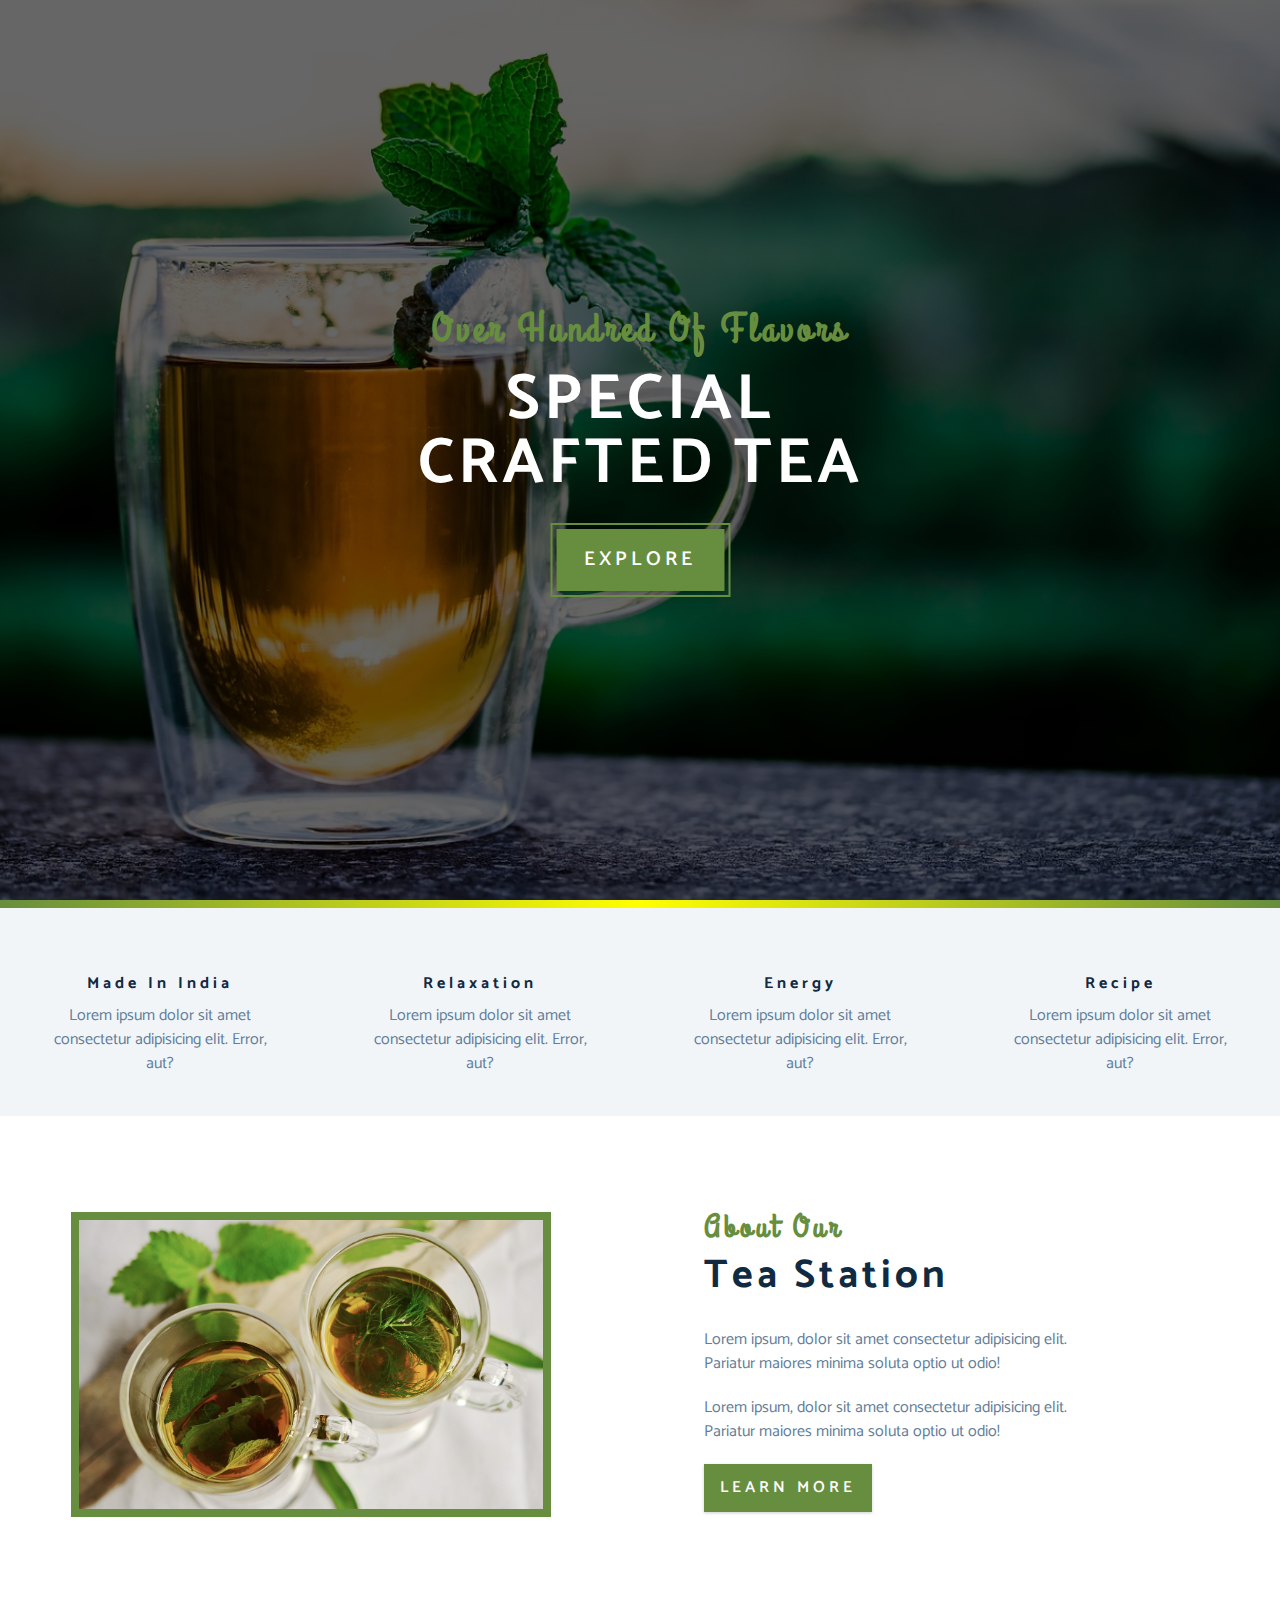
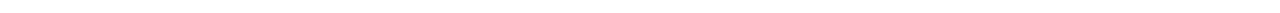
==== index.html @ 4699e3a5 "static page" ====
<!DOCTYPE html>
<html lang="en">
  <head>
    <meta charset="UTF-8" />
    <meta http-equiv="X-UA-Compatible" content="IE=edge" />
    <meta name="viewport" content="width=device-width, initial-scale=1.0" />
    <link
      rel="stylesheet"
      href="https://cdnjs.cloudflare.com/ajax/libs/font-awesome/6.3.0/css/all.min.css"
      integrity="sha512-SzlrxWUlpfuzQ+pcUCosxcglQRNAq/DZjVsC0lE40xsADsfeQoEypE+enwcOiGjk/bSuGGKHEyjSoQ1zVisanQ=="
      crossorigin="anonymous"
      referrerpolicy="no-referrer"
    />
    <link rel="stylesheet" href="./style.css" />
    <title>Tea stall</title>
  </head>
  <body>
    <!-- Navbar -->
    <!-- header -->
    <header id="mainnav" class="header">
      <div class="banner">
        <h2>Over hundred of flavors</h2>
        <h1>
          Special <br />
          Crafted tea
        </h1>
        <a href="#skillnav" class="btn banner-btn">explore</a>
      </div>
    </header>
    <!-- end of header -->
    <!-- content divider -->
    <div class="content-divider"></div>
    <!-- content divider end -->
    <!-- skills section -->
    <section class="skills clearfix">
      <!-- single skills -->
      <article class="skill">
        <span class="skill-icon"><i class="fas fa-mug-hot"></i></span>
        <h4 class="skill-title">made in india</h4>
        <p class="skill-text">
          Lorem ipsum dolor sit amet consectetur adipisicing elit. Error, aut?
        </p>
      </article>
      <!-- end of single skills -->
      <!-- single skills -->
      <article class="skill">
        <span class="skill-icon"><i class="fas fa-glass-cheers"></i></span>
        <h4 class="skill-title">relaxation</h4>
        <p class="skill-text">
          Lorem ipsum dolor sit amet consectetur adipisicing elit. Error, aut?
        </p>
      </article>
      <!-- end of single skills -->
      <!-- single skills -->
      <article class="skill">
        <span class="skill-icon"><i class="fas fa-bomb"></i></span>
        <h4 class="skill-title">energy</h4>
        <p class="skill-text">
          Lorem ipsum dolor sit amet consectetur adipisicing elit. Error, aut?
        </p>
      </article>
      <!-- end of single skills -->
      <!-- single skills -->
      <article class="skill">
        <span class="skill-icon"><i class="fas fa-mortar-pestle"></i></span>
        <h4 class="skill-title">recipe</h4>
        <p class="skill-text">
          Lorem ipsum dolor sit amet consectetur adipisicing elit. Error, aut?
        </p>
      </article>
      <!-- end of single skills -->
    </section>
    <!-- end of skills section -->
    <!-- about -->
    <section id="skillnav">
      <div class="section-center clearfix">
        <!-- about img -->
        <article class="about-img">
          <div class="about-picture-container">
            <img
              src="./assets/about.jpg"
              alt="tea kettle"
              class="about-picture"
            />
          </div>
        </article>
        <!-- about info -->
        <article class="about-info">
          <!-- section title -->
          <div class="section-title">
            <h3>about our</h3>
            <h2>tea station</h2>
          </div>
          <!-- end of section title -->
          <p class="about-text">
            Lorem ipsum, dolor sit amet consectetur adipisicing elit. Pariatur
            maiores minima soluta optio ut odio!
          </p>
          <p class="about-text">
            Lorem ipsum, dolor sit amet consectetur adipisicing elit. Pariatur
            maiores minima soluta optio ut odio!
          </p>
          <a href="#mainnav" class="btn">Learn more</a>
        </article>
      </div>
    </section>
    <!-- end of about -->
  </body>
</html>
---- style.css ----
/********Fonts *******/

@import url("https://fonts.googleapis.com/css2?family=Catamaran:wght@100;200;300;600&family=Grand+Hotel&display=swap");

/*****Variables******/

:root {
  --clr-primary: #678e3e;
  --clr-primary-light: #beed8c;
  --clr-gray-1: #102a42;
  --clr-gray-5: #617d98;
  --clr-gray-10: #f1f5f8;
  --clr-white: #fff;
  --ff-primary: "Catamaran", sans-serif;
  --ff-secondary: "Grand Hotel", cursive;
  --transition: all 0.3s linear;
  --spacing: 0.25rem;
  --radius: 0.5rem;
}

* {
  margin: 0;
  padding: 0;
  box-sizing: border-box;
  scroll-behavior: smooth;
}

body {
  font-family: var(--ff-primary);
  background: var(--clr-white);
  color: var(--clr-gray-1);
  line-height: 1.5;
  font-size: 0.875rem;
}

a {
  text-decoration: none;
}

img {
  display: block;
  width: 100%;
}

h1,
h2,
h3,
h4 {
  letter-spacing: var(--spacing);
  text-transform: capitalize;
  line-height: 1.25;
  margin-bottom: 0.75rem;
}

h1 {
  font-size: 3rem;
}
h2 {
  font-size: 2rem;
}
h3 {
  font-size: 1.5rem;
}
h4 {
  font-size: 0.875rem;
}
p {
  margin-bottom: 1.25rem;
}

@media screen and (min-width: 800px) {
  h1 {
    font-size: 4rem;
  }
  h2 {
    font-size: 2.5rem;
  }
  h3 {
    font-size: 2rem;
  }
  h4 {
    font-size: 1rem;
  }
  body {
    font-size: 1rem;
  }
  h1,
  h2,
  h3,
  h4 {
    line-height: 1;
  }
}

/* more global css */

.btn {
  text-transform: uppercase;
  background: var(--clr-primary);
  color: var(--clr-white);
  padding: 0.75rem 1rem;
  letter-spacing: var(--spacing);
  display: inline-block;
  font-weight: 600;
  transition: var(--transition);
  font-size: 1rem;
  border: none;
  cursor: pointer;
  box-shadow: 0 1px 3px rgba(0, 0, 0, 0.2);
}

.btn:hover {
  color: var(--clr-primary);
  background: var(--clr-primary-light);
}

.clearfix::after,
.clearfix::before {
  content: "";
  clear: both;
  display: table;
}

.section-title h3 {
  color: var(--clr-primary);
  font-family: var(--ff-secondary);
}

.section-title {
  margin-bottom: 2rem;
}

.section-center {
  padding: 4rem 0;
  width: 85vw;
  margin: 0 auto;
  max-width: 1170px;
}

@media screen and (min-width: 992px) {
  .section-center {
    width: 95vw;
    padding: 4rem 1rem;
  }
}
/******** header *************/

.header {
  min-height: 100vh;
  background: linear-gradient(rgba(0, 0, 0, 0.6), rgba(0, 0, 0, 0.6)),
    url("./assets/main.jpg") center/cover no-repeat fixed;
  position: relative;
  /*animation*/
  overflow-x: hidden;
}

.banner {
  text-align: center;
  color: var(--clr-white);
  position: absolute;
  top: 50%;
  left: 50%;
  transform: translate(-50%, -50%);
}

.banner h2 {
  font-family: var(--ff-secondary);
  color: var(--clr-primary);
  /*animation*/
}

.banner h1 {
  text-transform: uppercase;
  color: var(--clr-white);
  margin-top: 1.25rem;
  margin-bottom: 2rem;
}

.banner-btn {
  outline: 0.125rem solid var(--clr-primary);
  outline-offset: 0.25rem;
  font-size: 1.25rem;
  padding: 1rem 1.75rem;
}

/* content divider */

.content-divider {
  height: 0.5rem;
  background: linear-gradient(
    to left,
    var(--clr-primary),
    #ffff00,
    var(--clr-primary)
  );
}

/* skills */

.skills {
  background: var(--clr-gray-10);
}

.skill {
  padding: 2.5rem;
  text-align: center;
  transition: var(--transition);
}

.skill-icon {
  font-size: 2.5rem;
  margin-bottom: 1.25rem;
  transition: var(--transition);
  display: inline-block;
  color: var(--clr-primary);
}

.skill-text {
  color: var(--clr-gray-5);
  max-width: 17rem;
  margin: 0 auto;
}

.skill:hover {
  background: var(--clr-white);
  box-shadow: 0 2px var(--clr-primary);
}

.skill:hover .skill-icon {
  transform: translateY(-5px);
}

@media screen and (min-width: 576px) {
  .skill {
    float: left;
    width: 50%;
  }
}

@media screen and (min-width: 1200px) {
  .skill {
    float: left;
    width: 25%;
  }
}

/* about */

.about-img,
.about-info {
  padding: 2rem 0;
}

.about-picture-container {
  background: var(--clr-primary);
  border: 0.5rem solid var(--clr-primary);
  max-width: 30rem;
  /*extra stuff*/
  overflow: hidden;
}

.about-picture {
  transition: var(--transition);
}

.about-picture-container:hover .about-picture {
  transform: scale(1.2);
  /* opacity: 0.5; */
}

.about-text {
  max-width: 26rem;
  color: var(--clr-gray-5);
}

@media screen and (min-width: 992px) {
  .about-img,
  .about-info {
    float: left;
    width: 50%;
  }
  .about-info {
    padding-left: 4rem;
  }
}
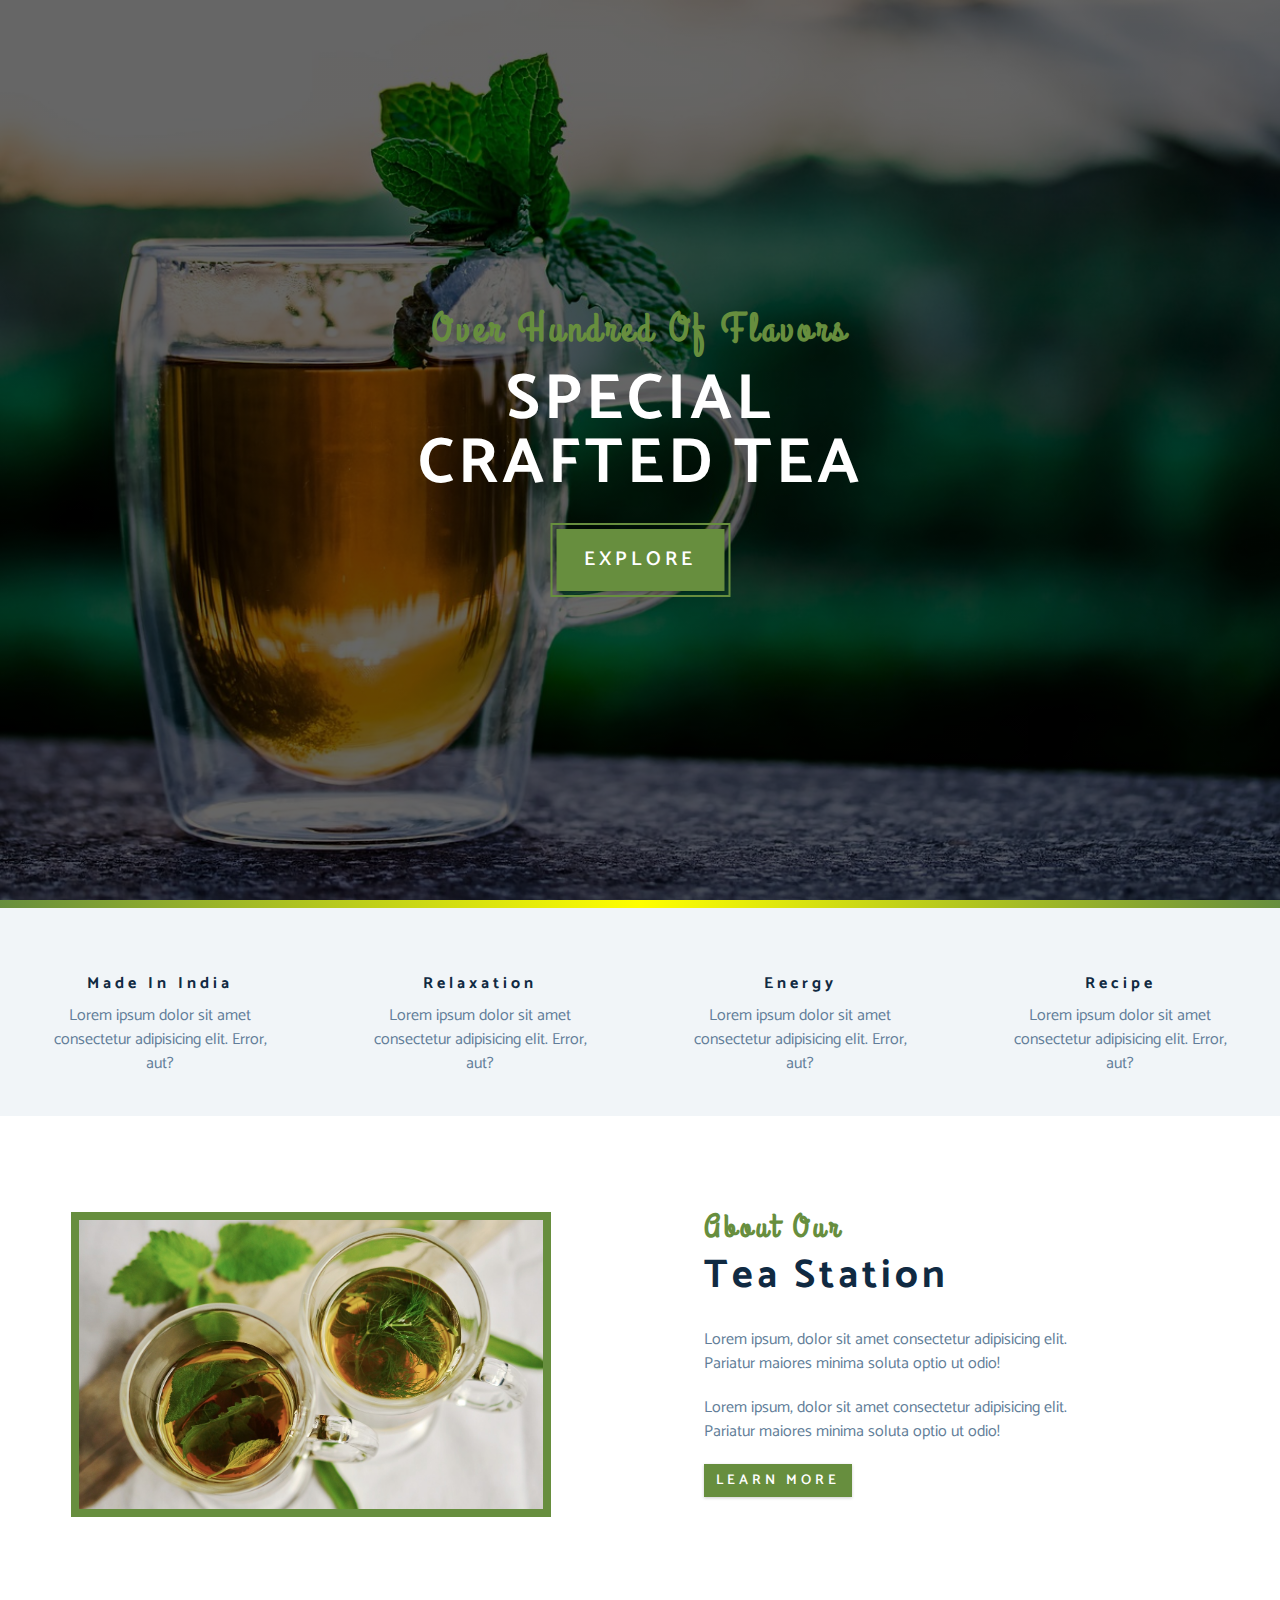
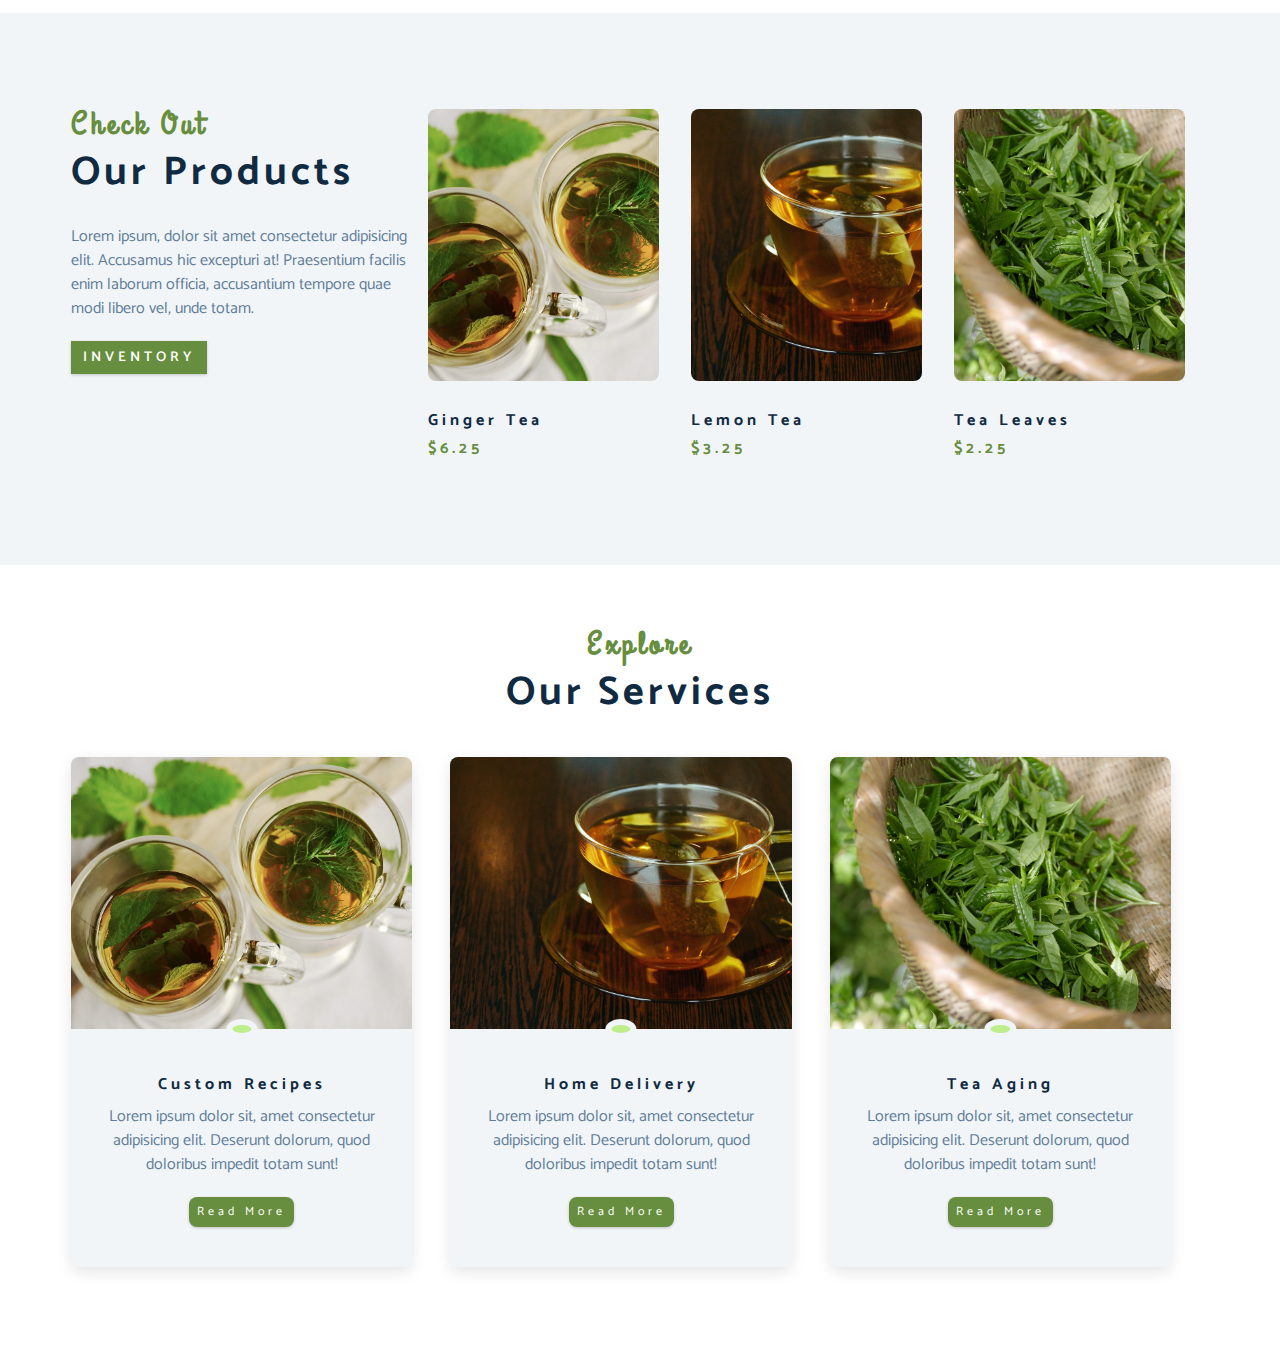
==== commit 0fc394d2: "added product service section" ====
--- a/index.html
+++ b/index.html
@@ -105,5 +105,149 @@
       </div>
     </section>
     <!-- end of about -->
+    <!-- products -->
+    <section class="products">
+      <div class="section-center clearfix">
+        <!-- product info -->
+        <article class="products-info">
+          <!-- section title -->
+          <div class="section-title">
+            <h3>check out</h3>
+            <h2>Our products</h2>
+          </div>
+          <p class="product-text">
+            Lorem ipsum, dolor sit amet consectetur adipisicing elit. Accusamus
+            hic excepturi at! Praesentium facilis enim laborum officia,
+            accusantium tempore quae modi libero vel, unde totam.
+          </p>
+          <a href="#products.html" class="btn">Inventory</a>
+          <!-- end of section title -->
+        </article>
+        <!-- product inventory -->
+        <article class="products-inventory clearfix">
+          <!-- single product -->
+          <div class="product">
+            <img
+              src="./assets/product1.jpg"
+              alt="Product one"
+              class="product-img"
+            />
+            <h4 class="product-title">Ginger tea</h4>
+            <h4 class="product-price">$6.25</h4>
+          </div>
+          <!-- end of single product -->
+          <!-- single product -->
+          <div class="product">
+            <img
+              src="./assets/product2.jpg"
+              alt="Product two"
+              class="product-img"
+            />
+            <h4 class="product-title">Lemon tea</h4>
+            <h4 class="product-price">$3.25</h4>
+          </div>
+          <!-- end of single product -->
+          <!-- single product -->
+          <div class="product">
+            <img
+              src="./assets/product3.jpg"
+              alt="Product three"
+              class="product-img"
+            />
+            <h4 class="product-title">Tea leaves</h4>
+            <h4 class="product-price">$2.25</h4>
+          </div>
+          <!-- end of single product -->
+        </article>
+      </div>
+    </section>
+    <!-- end of products -->
+    <!-- services -->
+    <section class="services">
+      <!-- section title -->
+      <div class="section-title services-title">
+        <h3>Explore</h3>
+        <h2>Our Services</h2>
+      </div>
+      <!-- end of section title -->
+      <div class="clearfix section-center">
+        <!-- single card -->
+        <article class="service-card">
+          <!-- img container -->
+          <div class="service-img-container">
+            <!-- img -->
+            <img
+              src="./assets/product1.jpg"
+              alt="single service"
+              class="service-img"
+            />
+            <!-- service icon -->
+            <span class="service-icon">
+              <i class="fas fa-mortar-pestle fa-fw"></i>
+            </span>
+          </div>
+          <div class="service-info">
+            <h4>custom recipes</h4>
+            <p>
+              Lorem ipsum dolor sit, amet consectetur adipisicing elit. Deserunt
+              dolorum, quod doloribus impedit totam sunt!
+            </p>
+            <a href="products.html" class="btn service-btn">Read more</a>
+          </div>
+        </article>
+        <!-- end of single card -->
+        <!-- single card -->
+        <article class="service-card">
+          <!-- img container -->
+          <div class="service-img-container">
+            <!-- img -->
+            <img
+              src="./assets/product2.jpg"
+              alt="single service"
+              class="service-img"
+            />
+            <!-- service icon -->
+            <span class="service-icon">
+              <i class="fas fa-home fa-fw"></i>
+            </span>
+          </div>
+          <div class="service-info">
+            <h4>home delivery</h4>
+            <p>
+              Lorem ipsum dolor sit, amet consectetur adipisicing elit. Deserunt
+              dolorum, quod doloribus impedit totam sunt!
+            </p>
+            <a href="products.html" class="btn service-btn">Read more</a>
+          </div>
+        </article>
+        <!-- end of single card -->
+        <!-- single card -->
+        <article class="service-card">
+          <!-- img container -->
+          <div class="service-img-container">
+            <!-- img -->
+            <img
+              src="./assets/product3.jpg"
+              alt="single service"
+              class="service-img"
+            />
+            <!-- service icon -->
+            <span class="service-icon">
+              <i class="fas fa-mug-hot fa-fw"></i>
+            </span>
+          </div>
+          <div class="service-info">
+            <h4>tea aging</h4>
+            <p>
+              Lorem ipsum dolor sit, amet consectetur adipisicing elit. Deserunt
+              dolorum, quod doloribus impedit totam sunt!
+            </p>
+            <a href="products.html" class="btn service-btn">Read more</a>
+          </div>
+        </article>
+        <!-- end of single card -->
+      </div>
+    </section>
+    <!-- end of services -->
   </body>
 </html>
--- a/style.css
+++ b/style.css
@@ -98,12 +98,12 @@
   text-transform: uppercase;
   background: var(--clr-primary);
   color: var(--clr-white);
-  padding: 0.75rem 1rem;
+  padding: 0.375rem 0.75rem;
   letter-spacing: var(--spacing);
   display: inline-block;
   font-weight: 600;
   transition: var(--transition);
-  font-size: 1rem;
+  font-size: 0.875rem;
   border: none;
   cursor: pointer;
   box-shadow: 0 1px 3px rgba(0, 0, 0, 0.2);
@@ -283,3 +283,148 @@
     padding-left: 4rem;
   }
 }
+
+/* ***** */
+/* products */
+/* ****** */
+
+.products {
+  background: var(--clr-gray-10);
+}
+
+.products article {
+  padding: 2rem 0;
+}
+
+.product {
+  margin-bottom: 2rem;
+}
+.product-text {
+  color: var(--clr-gray-5);
+  max-width: 26rem;
+}
+
+.product-img {
+  border-radius: var(--radius);
+  margin-bottom: 2rem;
+  height: 17rem;
+  object-fit: cover;
+}
+
+.product-price {
+  color: var(--clr-primary);
+}
+
+@media screen and (min-width: 768px) {
+  .product {
+    float: left;
+    width: 50%;
+    padding-right: 2rem;
+  }
+}
+
+@media screen and (min-width: 992px) {
+  .product {
+    width: 33%;
+  }
+}
+
+@media screen and (min-width: 1200px) {
+  .products-info {
+    float: left;
+    width: 30%;
+  }
+
+  .products-inventory {
+    float: left;
+    width: 70%;
+  }
+
+  .product {
+    margin-bottom: 0;
+    padding: 0 1rem;
+  }
+}
+
+/* 
+services
+*/
+
+.services-title {
+  margin-top: 4rem;
+  margin-bottom: -4rem;
+  text-align: center;
+}
+
+.service-card {
+  margin: 2rem 0;
+  background: var(--clr-gray-10);
+  border-radius: var(--radius);
+  box-shadow: 0 5px 15px rgba(0, 0, 0, 0.1);
+  transform: var(--transition);
+}
+
+.service-card:hover {
+  transform: scale(1.02);
+  box-shadow: 0 5px 15px rgba(0, 0, 0, 0.2);
+}
+
+.service-img {
+  height: 17rem;
+  object-fit: cover;
+  border-top-left-radius: var(--radius);
+  border-top-right-radius: var(--radius);
+}
+
+.service-info {
+  text-align: center;
+  padding: 3rem 1rem 2.5rem 1rem;
+}
+
+.service-info p {
+  max-width: 20rem;
+  margin: 0 auto;
+  color: var(--clr-gray-5);
+}
+
+.service-btn {
+  text-transform: capitalize;
+  font-size: 0.75rem;
+  padding: 0.375rem 0.5rem;
+  border-radius: var(--radius);
+  font-weight: 400;
+  margin-top: 1.25rem;
+}
+
+@media screen and (min-width: 768px) {
+  .service-card {
+    float: left;
+    width: 45%;
+    margin-right: 5%;
+  }
+}
+
+@media screen and (min-width: 992px) {
+  .service-card {
+    float: left;
+    width: 30%;
+    margin-right: 3.333%;
+  }
+}
+
+.service-img-container {
+  position: relative;
+}
+
+.service-icon {
+  position: absolute;
+  left: 50%;
+  bottom: 0;
+  font-size: 2rem;
+  color: var(--clr-primary);
+  background: var(--clr-primary-light);
+  padding: 0.25rem 0.6rem;
+  border-radius: 50%;
+  transform: translate(-50%, 50%);
+  border: 0.375rem solid var(--clr-gray-10);
+}
